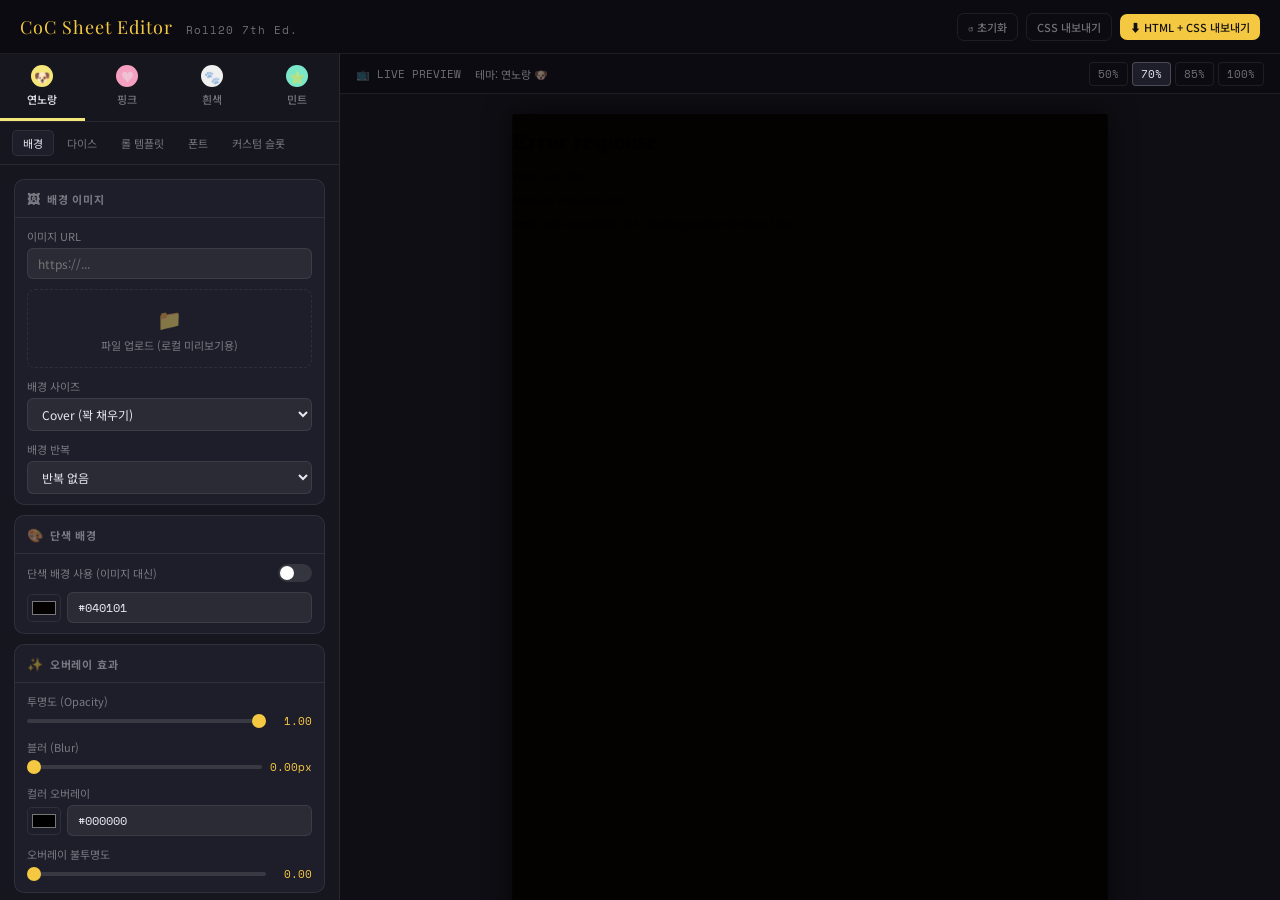
==== index.html @ 9df1db0c "Add files via upload" ====
<!DOCTYPE html>
<html lang="ko">
<head>
<meta charset="UTF-8">
<meta name="viewport" content="width=device-width, initial-scale=1.0">
<title>CoC 시트 에디터</title>
<link rel="preconnect" href="https://fonts.googleapis.com">
<link href="https://fonts.googleapis.com/css2?family=Noto+Sans+KR:wght@300;400;500;700&family=Playfair+Display:wght@700&family=Space+Mono&display=swap" rel="stylesheet">
<style>
/* ===== ROOT VARIABLES ===== */
:root {
  --bg: #0e0e14;
  --panel: #16161f;
  --panel2: #1e1e2a;
  --border: rgba(255,255,255,0.08);
  --accent: #f5c842;
  --text: #e8e8f0;
  --text-dim: rgba(232,232,240,0.45);
  --radius: 10px;

  /* Theme tab colors */
  --tab-yellow: #f5e67a;
  --tab-pink: #f5a0c0;
  --tab-white: #f0f0f0;
  --tab-mint: #7ae8c8;
}

* { box-sizing: border-box; margin: 0; padding: 0; }
html, body { height: 100%; background: var(--bg); color: var(--text); font-family: 'Noto Sans KR', sans-serif; font-size: 13px; }

/* ===== LAYOUT ===== */
.app-shell {
  display: grid;
  grid-template-rows: 54px 1fr;
  grid-template-columns: 340px 1fr;
  grid-template-areas:
    "header header"
    "sidebar preview";
  height: 100vh;
  overflow: hidden;
}

/* ===== HEADER ===== */
.app-header {
  grid-area: header;
  background: #0b0b11;
  border-bottom: 1px solid var(--border);
  display: flex;
  align-items: center;
  padding: 0 20px;
  gap: 16px;
  z-index: 100;
}
.app-header .logo {
  font-family: 'Playfair Display', serif;
  font-size: 18px;
  color: var(--accent);
  letter-spacing: 1px;
  white-space: nowrap;
}
.app-header .logo span { color: var(--text-dim); font-size: 11px; font-family: 'Space Mono', monospace; margin-left: 8px; }
.header-actions { margin-left: auto; display: flex; gap: 8px; align-items: center; }

.btn {
  display: inline-flex; align-items: center; gap: 6px;
  padding: 7px 14px; border-radius: 7px; border: none; cursor: pointer;
  font-size: 12px; font-family: 'Noto Sans KR', sans-serif; font-weight: 500;
  transition: all 0.15s;
}
.btn-ghost { background: transparent; color: var(--text-dim); border: 1px solid var(--border); }
.btn-ghost:hover { border-color: rgba(255,255,255,0.25); color: var(--text); }
.btn-accent { background: var(--accent); color: #111; }
.btn-accent:hover { background: #f0d740; }
.btn-success { background: #2ecc71; color: #111; }
.btn-success:hover { background: #27ae60; }
.btn-sm { padding: 5px 10px; font-size: 11px; }

/* ===== SIDEBAR ===== */
.sidebar {
  grid-area: sidebar;
  background: var(--panel);
  border-right: 1px solid var(--border);
  display: flex;
  flex-direction: column;
  overflow: hidden;
}

/* ===== THEME TABS ===== */
.theme-tabs {
  display: grid;
  grid-template-columns: repeat(4, 1fr);
  border-bottom: 1px solid var(--border);
  flex-shrink: 0;
}
.theme-tab {
  padding: 11px 4px;
  text-align: center;
  cursor: pointer;
  font-size: 11px;
  font-weight: 500;
  transition: all 0.2s;
  border-bottom: 3px solid transparent;
  color: var(--text-dim);
  display: flex;
  flex-direction: column;
  align-items: center;
  gap: 4px;
}
.theme-tab .tab-dot {
  width: 22px; height: 22px; border-radius: 50%;
  display: flex; align-items: center; justify-content: center;
  font-size: 13px;
  transition: transform 0.2s;
}
.theme-tab:hover .tab-dot { transform: scale(1.15); }
.theme-tab.active { color: var(--text); }
.theme-tab[data-theme="yellow"] .tab-dot { background: var(--tab-yellow); }
.theme-tab[data-theme="pink"]   .tab-dot { background: var(--tab-pink); }
.theme-tab[data-theme="white"]  .tab-dot { background: var(--tab-white); }
.theme-tab[data-theme="mint"]   .tab-dot { background: var(--tab-mint); }
.theme-tab[data-theme="yellow"].active { border-bottom-color: var(--tab-yellow); }
.theme-tab[data-theme="pink"].active   { border-bottom-color: var(--tab-pink); }
.theme-tab[data-theme="white"].active  { border-bottom-color: var(--tab-white); }
.theme-tab[data-theme="mint"].active   { border-bottom-color: var(--tab-mint); }

/* ===== SECTION TABS ===== */
.section-tabs {
  display: flex;
  gap: 2px;
  padding: 8px 12px;
  border-bottom: 1px solid var(--border);
  flex-shrink: 0;
  flex-wrap: wrap;
}
.sec-tab {
  padding: 4px 10px; border-radius: 5px; cursor: pointer;
  font-size: 11px; color: var(--text-dim); transition: all 0.15s;
  border: 1px solid transparent;
}
.sec-tab:hover { color: var(--text); background: rgba(255,255,255,0.05); }
.sec-tab.active { color: var(--text); background: var(--panel2); border-color: var(--border); }

/* ===== SIDEBAR SCROLL AREA ===== */
.sidebar-body {
  flex: 1;
  overflow-y: auto;
  padding: 14px 14px 20px;
  scrollbar-width: thin;
  scrollbar-color: rgba(255,255,255,0.1) transparent;
}
.sidebar-body::-webkit-scrollbar { width: 5px; }
.sidebar-body::-webkit-scrollbar-thumb { background: rgba(255,255,255,0.1); border-radius: 3px; }

/* ===== CONTROL PANELS ===== */
.ctrl-panel { display: none; }
.ctrl-panel.active { display: block; }

.ctrl-group {
  background: var(--panel2);
  border-radius: var(--radius);
  border: 1px solid var(--border);
  margin-bottom: 10px;
  overflow: hidden;
}
.ctrl-group-head {
  padding: 9px 12px;
  font-size: 11px;
  font-weight: 700;
  letter-spacing: 0.8px;
  color: var(--text-dim);
  text-transform: uppercase;
  border-bottom: 1px solid var(--border);
  display: flex;
  align-items: center;
  gap: 6px;
}
.ctrl-group-head .icon { font-size: 13px; }
.ctrl-group-body { padding: 10px 12px; display: flex; flex-direction: column; gap: 10px; }

/* ===== FORM CONTROLS ===== */
.form-row { display: flex; flex-direction: column; gap: 4px; }
.form-row label { font-size: 11px; color: var(--text-dim); }
.form-row-inline { display: flex; align-items: center; gap: 8px; }
.form-row-inline label { font-size: 11px; color: var(--text-dim); min-width: 80px; flex-shrink: 0; }

input[type="text"], input[type="url"], input[type="number"], select, textarea {
  width: 100%;
  background: rgba(255,255,255,0.06);
  border: 1px solid var(--border);
  border-radius: 6px;
  color: var(--text);
  padding: 6px 10px;
  font-size: 12px;
  font-family: 'Noto Sans KR', sans-serif;
  outline: none;
  transition: border-color 0.15s;
}
input[type="text"]:focus, input[type="url"]:focus,
input[type="number"]:focus, select:focus, textarea:focus {
  border-color: rgba(255,255,255,0.25);
}
select { cursor: pointer; }
select option { background: #1e1e2a; color: #fff; }
textarea { resize: vertical; min-height: 60px; line-height: 1.5; }

input[type="range"] {
  -webkit-appearance: none; appearance: none;
  width: 100%; height: 4px;
  background: rgba(255,255,255,0.12);
  border-radius: 2px; outline: none; cursor: pointer;
}
input[type="range"]::-webkit-slider-thumb {
  -webkit-appearance: none; width: 14px; height: 14px;
  border-radius: 50%; background: var(--accent); cursor: pointer;
}
.range-row { display: flex; align-items: center; gap: 8px; }
.range-row input[type="range"] { flex: 1; }
.range-val {
  font-family: 'Space Mono', monospace; font-size: 11px;
  color: var(--accent); min-width: 38px; text-align: right;
}

input[type="color"] {
  width: 34px; height: 28px;
  border-radius: 5px; border: 1px solid var(--border);
  background: transparent; cursor: pointer; padding: 2px;
}

.color-row { display: flex; align-items: center; gap: 6px; }
.color-row input[type="text"] { flex: 1; font-family: 'Space Mono', monospace; }

/* ===== TOGGLE ===== */
.toggle-row {
  display: flex; align-items: center; justify-content: space-between;
}
.toggle-row label { font-size: 11px; color: var(--text-dim); }
.toggle {
  position: relative; width: 34px; height: 18px;
  flex-shrink: 0;
}
.toggle input { opacity: 0; width: 0; height: 0; }
.toggle-slider {
  position: absolute; inset: 0; cursor: pointer;
  background: rgba(255,255,255,0.1); border-radius: 9px;
  transition: 0.2s;
}
.toggle-slider:before {
  content: ''; position: absolute;
  left: 2px; top: 2px; width: 14px; height: 14px;
  background: #fff; border-radius: 50%;
  transition: 0.2s;
}
.toggle input:checked + .toggle-slider { background: var(--accent); }
.toggle input:checked + .toggle-slider:before { transform: translateX(16px); background: #111; }

/* ===== FONT PICKER ===== */
.font-grid {
  display: grid;
  grid-template-columns: 1fr 1fr;
  gap: 6px;
}
.font-chip {
  padding: 8px 8px;
  background: rgba(255,255,255,0.04);
  border: 1px solid var(--border);
  border-radius: 6px;
  cursor: pointer;
  transition: all 0.15s;
  text-align: center;
  font-size: 12px;
}
.font-chip:hover { border-color: rgba(255,255,255,0.2); background: rgba(255,255,255,0.07); }
.font-chip.selected { border-color: var(--accent); background: rgba(245,200,66,0.08); color: var(--accent); }
.font-chip .font-preview { font-size: 14px; margin-bottom: 2px; }

/* ===== DICE SLOT ===== */
.dice-slot {
  background: rgba(255,255,255,0.04);
  border: 1px dashed var(--border);
  border-radius: 8px;
  padding: 10px;
  display: flex;
  flex-direction: column;
  gap: 6px;
}
.dice-slot-head {
  display: flex; align-items: center; justify-content: space-between;
  font-size: 11px; color: var(--text-dim);
}
.dice-slot-remove {
  background: none; border: none; color: rgba(255,80,80,0.6);
  cursor: pointer; font-size: 14px; line-height: 1;
  padding: 0; transition: color 0.15s;
}
.dice-slot-remove:hover { color: #ff5050; }

/* ===== EMOJI GRID ===== */
.emoji-grid {
  display: grid; grid-template-columns: repeat(6, 1fr); gap: 4px;
}
.emoji-btn {
  padding: 6px; font-size: 16px; text-align: center;
  background: rgba(255,255,255,0.04); border: 1px solid var(--border);
  border-radius: 6px; cursor: pointer; transition: all 0.15s;
}
.emoji-btn:hover { background: rgba(255,255,255,0.1); transform: scale(1.1); }
.emoji-btn.selected { border-color: var(--accent); background: rgba(245,200,66,0.1); }

/* ===== PREVIEW PANE ===== */
.preview-pane {
  grid-area: preview;
  display: flex;
  flex-direction: column;
  overflow: hidden;
  background: var(--bg);
}
.preview-header {
  height: 40px; flex-shrink: 0;
  background: #0b0b11;
  border-bottom: 1px solid var(--border);
  display: flex; align-items: center; padding: 0 16px; gap: 10px;
}
.preview-header .preview-label {
  font-size: 11px; color: var(--text-dim);
  font-family: 'Space Mono', monospace;
}
.preview-scale-btns { display: flex; gap: 4px; margin-left: auto; }
.scale-btn {
  padding: 3px 8px; border-radius: 4px; border: 1px solid var(--border);
  background: none; color: var(--text-dim); font-size: 11px; cursor: pointer;
  font-family: 'Space Mono', monospace; transition: all 0.15s;
}
.scale-btn:hover, .scale-btn.active { background: var(--panel2); color: var(--text); border-color: rgba(255,255,255,0.2); }

.preview-frame {
  flex: 1; overflow: auto;
  display: flex; align-items: flex-start; justify-content: center;
  padding: 20px;
  scrollbar-width: thin;
  scrollbar-color: rgba(255,255,255,0.1) transparent;
}
.preview-frame::-webkit-scrollbar { width: 6px; height: 6px; }
.preview-frame::-webkit-scrollbar-thumb { background: rgba(255,255,255,0.1); border-radius: 3px; }

#preview-iframe {
  border: none; background: #040101;
  transform-origin: top center;
  transition: transform 0.2s;
  border-radius: 4px;
  box-shadow: 0 0 40px rgba(0,0,0,0.6);
}

/* ===== EXPORT MODAL ===== */
.modal-overlay {
  position: fixed; inset: 0; background: rgba(0,0,0,0.75);
  display: flex; align-items: center; justify-content: center;
  z-index: 9999; opacity: 0; pointer-events: none;
  transition: opacity 0.2s;
}
.modal-overlay.open { opacity: 1; pointer-events: all; }
.modal {
  background: var(--panel);
  border: 1px solid var(--border);
  border-radius: 14px;
  width: 700px; max-width: 95vw;
  max-height: 85vh;
  display: flex; flex-direction: column;
  overflow: hidden;
}
.modal-head {
  padding: 16px 20px;
  border-bottom: 1px solid var(--border);
  display: flex; align-items: center; justify-content: space-between;
}
.modal-head h2 { font-size: 15px; font-weight: 600; }
.modal-close { background: none; border: none; color: var(--text-dim); font-size: 20px; cursor: pointer; line-height: 1; }
.modal-close:hover { color: var(--text); }
.modal-body { flex: 1; overflow: auto; padding: 16px 20px; display: flex; flex-direction: column; gap: 14px; }
.export-tabs { display: flex; gap: 6px; }
.export-tab {
  padding: 5px 12px; border-radius: 6px; cursor: pointer;
  font-size: 11px; border: 1px solid var(--border);
  background: none; color: var(--text-dim); transition: all 0.15s;
}
.export-tab.active { background: var(--panel2); color: var(--text); border-color: rgba(255,255,255,0.2); }
.export-code {
  background: #0a0a10;
  border: 1px solid var(--border);
  border-radius: 8px;
  padding: 12px;
  font-family: 'Space Mono', monospace;
  font-size: 11px;
  line-height: 1.6;
  color: #7ee787;
  white-space: pre-wrap;
  word-break: break-all;
  max-height: 350px;
  overflow-y: auto;
}
.modal-foot {
  padding: 12px 20px;
  border-top: 1px solid var(--border);
  display: flex; gap: 8px; justify-content: flex-end;
}

/* ===== NOTIFICATION ===== */
.notif {
  position: fixed; bottom: 20px; right: 20px;
  background: #2ecc71; color: #111;
  padding: 10px 18px; border-radius: 8px;
  font-size: 12px; font-weight: 600;
  transform: translateY(60px); opacity: 0;
  transition: all 0.25s;
  z-index: 99999;
}
.notif.show { transform: translateY(0); opacity: 1; }

/* ===== RESET PRESETS ===== */
.preset-grid { display: grid; grid-template-columns: 1fr 1fr; gap: 6px; }
.preset-btn {
  padding: 7px; border-radius: 7px; border: 1px solid var(--border);
  background: rgba(255,255,255,0.04); cursor: pointer; text-align: center;
  font-size: 11px; color: var(--text-dim); transition: all 0.15s;
  font-family: 'Noto Sans KR', sans-serif;
}
.preset-btn:hover { border-color: rgba(255,255,255,0.2); color: var(--text); background: rgba(255,255,255,0.07); }

/* ===== UPLOAD ZONE ===== */
.upload-zone {
  border: 1.5px dashed var(--border);
  border-radius: 8px;
  padding: 14px;
  text-align: center;
  cursor: pointer;
  transition: all 0.15s;
  font-size: 11px;
  color: var(--text-dim);
}
.upload-zone:hover { border-color: rgba(255,255,255,0.25); color: var(--text); background: rgba(255,255,255,0.03); }
.upload-zone input { display: none; }
.upload-zone .upload-icon { font-size: 20px; margin-bottom: 4px; display: block; }

/* ===== SEPARATOR ===== */
.sep { height: 1px; background: var(--border); margin: 2px 0; }

.tag {
  display: inline-block; padding: 2px 7px; border-radius: 4px;
  font-size: 10px; font-family: 'Space Mono', monospace;
  background: rgba(245,200,66,0.12); color: var(--accent);
  margin-left: 4px;
}

/* ===== APPLY BUTTON in group ===== */
.apply-btn {
  width: 100%; padding: 7px; border-radius: 6px;
  background: rgba(245,200,66,0.15); border: 1px solid rgba(245,200,66,0.3);
  color: var(--accent); cursor: pointer; font-size: 11px; font-weight: 600;
  transition: all 0.15s; font-family: 'Noto Sans KR', sans-serif;
}
.apply-btn:hover { background: rgba(245,200,66,0.25); }

.theme-badge {
  display: inline-block;
  width: 10px; height: 10px; border-radius: 50%;
  margin-right: 4px;
  vertical-align: middle;
}
</style>
</head>
<body>

<div class="app-shell">

  <!-- HEADER -->
  <header class="app-header">
    <div class="logo">CoC Sheet Editor <span>Roll20 7th Ed.</span></div>
    <div class="header-actions">
      <button class="btn btn-ghost btn-sm" onclick="resetAll()">↺ 초기화</button>
      <button class="btn btn-ghost btn-sm" onclick="openExport('css')">CSS 내보내기</button>
      <button class="btn btn-accent btn-sm" onclick="openExport('html')">⬇ HTML + CSS 내보내기</button>
    </div>
  </header>

  <!-- SIDEBAR -->
  <aside class="sidebar">

    <!-- THEME TABS -->
    <div class="theme-tabs">
      <div class="theme-tab active" data-theme="yellow" onclick="switchTheme('yellow')">
        <div class="tab-dot">🐶</div>
        <span>연노랑</span>
      </div>
      <div class="theme-tab" data-theme="pink" onclick="switchTheme('pink')">
        <div class="tab-dot">♥</div>
        <span>핑크</span>
      </div>
      <div class="theme-tab" data-theme="white" onclick="switchTheme('white')">
        <div class="tab-dot">🐾</div>
        <span>흰색</span>
      </div>
      <div class="theme-tab" data-theme="mint" onclick="switchTheme('mint')">
        <div class="tab-dot">⭐</div>
        <span>민트</span>
      </div>
    </div>

    <!-- SECTION TABS -->
    <div class="section-tabs">
      <div class="sec-tab active" onclick="switchSection('bg')">배경</div>
      <div class="sec-tab" onclick="switchSection('dice')">다이스</div>
      <div class="sec-tab" onclick="switchSection('template')">롤 템플릿</div>
      <div class="sec-tab" onclick="switchSection('font')">폰트</div>
      <div class="sec-tab" onclick="switchSection('slots')">커스텀 슬롯</div>
    </div>

    <!-- SIDEBAR BODY -->
    <div class="sidebar-body">

      <!-- BG PANEL -->
      <div class="ctrl-panel active" id="panel-bg">
        <div class="ctrl-group">
          <div class="ctrl-group-head"><span class="icon">🖼</span> 배경 이미지</div>
          <div class="ctrl-group-body">
            <div class="form-row">
              <label>이미지 URL</label>
              <input type="url" id="bg-url" placeholder="https://..." oninput="debounce(applyBg, 500)">
            </div>
            <div class="upload-zone" onclick="document.getElementById('bg-file').click()">
              <input type="file" id="bg-file" accept="image/*" onchange="handleBgFile(this)">
              <span class="upload-icon">📁</span>
              파일 업로드 (로컬 미리보기용)
            </div>
            <div class="form-row">
              <label>배경 사이즈</label>
              <select id="bg-size" onchange="applyBg()">
                <option value="cover">Cover (꽉 채우기)</option>
                <option value="contain">Contain (비율 유지)</option>
                <option value="100% 100%">Stretch (늘리기)</option>
                <option value="auto">Auto</option>
              </select>
            </div>
            <div class="form-row">
              <label>배경 반복</label>
              <select id="bg-repeat" onchange="applyBg()">
                <option value="no-repeat">반복 없음</option>
                <option value="repeat">반복</option>
                <option value="repeat-x">가로 반복</option>
                <option value="repeat-y">세로 반복</option>
              </select>
            </div>
          </div>
        </div>

        <div class="ctrl-group">
          <div class="ctrl-group-head"><span class="icon">🎨</span> 단색 배경</div>
          <div class="ctrl-group-body">
            <div class="toggle-row">
              <label>단색 배경 사용 (이미지 대신)</label>
              <label class="toggle"><input type="checkbox" id="use-solid-bg" onchange="applyBg()"><span class="toggle-slider"></span></label>
            </div>
            <div class="color-row">
              <input type="color" id="solid-bg-color" value="#040101" onchange="applyBg()">
              <input type="text" id="solid-bg-hex" value="#040101" placeholder="#040101" oninput="syncColorFromHex('solid-bg-color','solid-bg-hex'); applyBg();">
            </div>
          </div>
        </div>

        <div class="ctrl-group">
          <div class="ctrl-group-head"><span class="icon">✨</span> 오버레이 효과</div>
          <div class="ctrl-group-body">
            <div class="form-row">
              <label>투명도 (Opacity)</label>
              <div class="range-row">
                <input type="range" id="bg-opacity" min="0" max="1" step="0.01" value="1" oninput="updateRangeVal('bg-opacity','bg-opacity-val',''); applyBg();">
                <span class="range-val" id="bg-opacity-val">1</span>
              </div>
            </div>
            <div class="form-row">
              <label>블러 (Blur)</label>
              <div class="range-row">
                <input type="range" id="bg-blur" min="0" max="30" step="0.5" value="0" oninput="updateRangeVal('bg-blur','bg-blur-val','px'); applyBg();">
                <span class="range-val" id="bg-blur-val">0px</span>
              </div>
            </div>
            <div class="form-row">
              <label>컬러 오버레이</label>
              <div class="color-row">
                <input type="color" id="bg-overlay-color" value="#000000" onchange="applyBg()">
                <input type="text" id="bg-overlay-hex" value="#000000" oninput="syncColorFromHex('bg-overlay-color','bg-overlay-hex'); applyBg();">
              </div>
            </div>
            <div class="form-row">
              <label>오버레이 불투명도</label>
              <div class="range-row">
                <input type="range" id="overlay-opacity" min="0" max="0.9" step="0.01" value="0" oninput="updateRangeVal('overlay-opacity','overlay-opacity-val',''); applyBg();">
                <span class="range-val" id="overlay-opacity-val">0</span>
              </div>
            </div>
          </div>
        </div>

        <div class="ctrl-group">
          <div class="ctrl-group-head"><span class="icon">🏷</span> 상단 장식 바</div>
          <div class="ctrl-group-body">
            <div class="toggle-row">
              <label>상단 장식 바 표시</label>
              <label class="toggle"><input type="checkbox" id="show-acc-bar" checked onchange="applyAccBar()"><span class="toggle-slider"></span></label>
            </div>
            <div class="form-row">
              <label>장식 바 색상</label>
              <div class="color-row">
                <input type="color" id="acc-bar-color" value="#8b0000" onchange="applyAccBar()">
                <input type="text" id="acc-bar-hex" value="#8b0000" oninput="syncColorFromHex('acc-bar-color','acc-bar-hex'); applyAccBar();">
              </div>
            </div>
          </div>
        </div>

        <div class="ctrl-group">
          <div class="ctrl-group-head"><span class="icon">🖌</span> 테마 프리셋</div>
          <div class="ctrl-group-body">
            <div class="preset-grid">
              <button class="preset-btn" onclick="applyPreset('dark')">🌑 다크 (기본)</button>
              <button class="preset-btn" onclick="applyPreset('sepia')">📜 세피아</button>
              <button class="preset-btn" onclick="applyPreset('midnight')">🌊 미드나이트</button>
              <button class="preset-btn" onclick="applyPreset('forest')">🌿 포레스트</button>
              <button class="preset-btn" onclick="applyPreset('crimson')">🩸 크림슨</button>
              <button class="preset-btn" onclick="applyPreset('ivory')">🤍 아이보리</button>
            </div>
          </div>
        </div>
      </div>

      <!-- DICE PANEL -->
      <div class="ctrl-panel" id="panel-dice">
        <div class="ctrl-group">
          <div class="ctrl-group-head"><span class="icon">🎲</span> 다이스 아이콘</div>
          <div class="ctrl-group-body">
            <div class="form-row">
              <label>현재 다이스 아이콘 URL</label>
              <input type="url" id="dice-url" placeholder="https://i.imgur.com/..." oninput="debounce(applyDice,500)">
            </div>
            <div class="upload-zone" onclick="document.getElementById('dice-file').click()">
              <input type="file" id="dice-file" accept="image/*" onchange="handleDiceFile(this)">
              <span class="upload-icon">🎲</span>
              커스텀 다이스 이미지 업로드
            </div>
            <div class="sep"></div>
            <div class="form-row">
              <label>이모지로 변경</label>
              <div class="emoji-grid" id="emoji-grid"></div>
            </div>
            <div class="form-row">
              <label>직접 이모지 입력</label>
              <input type="text" id="dice-emoji-input" placeholder="🎲" maxlength="4" oninput="applyEmojiDice(this.value)">
            </div>
          </div>
        </div>

        <div class="ctrl-group">
          <div class="ctrl-group-head"><span class="icon">📐</span> 다이스 크기 · 위치</div>
          <div class="ctrl-group-body">
            <div class="form-row">
              <label>크기 (px)</label>
              <div class="range-row">
                <input type="range" id="dice-size" min="16" max="60" value="30" oninput="updateRangeVal('dice-size','dice-size-val','px'); applyDiceStyle();">
                <span class="range-val" id="dice-size-val">30px</span>
              </div>
            </div>
            <div class="form-row">
              <label>여백 (margin)</label>
              <div class="range-row">
                <input type="range" id="dice-margin" min="-10" max="20" value="0" oninput="updateRangeVal('dice-margin','dice-margin-val','px'); applyDiceStyle();">
                <span class="range-val" id="dice-margin-val">0px</span>
              </div>
            </div>
            <div class="form-row">
              <label>불투명도</label>
              <div class="range-row">
                <input type="range" id="dice-opacity" min="0.1" max="1" step="0.01" value="1" oninput="updateRangeVal('dice-opacity','dice-opacity-val',''); applyDiceStyle();">
                <span class="range-val" id="dice-opacity-val">1</span>
              </div>
            </div>
          </div>
        </div>

        <div class="ctrl-group">
          <div class="ctrl-group-head"><span class="icon">✅</span> 체크박스 스타일</div>
          <div class="ctrl-group-body">
            <div class="form-row">
              <label>체크 시 색상 (체력/이성)</label>
              <div class="color-row">
                <input type="color" id="chk-active-color" value="#ad0000" onchange="applyCheckStyle()">
                <input type="text" id="chk-active-hex" value="#ad0000" oninput="syncColorFromHex('chk-active-color','chk-active-hex'); applyCheckStyle();">
              </div>
            </div>
            <div class="form-row">
              <label>체크 시 투명도</label>
              <div class="range-row">
                <input type="range" id="chk-opacity" min="0.3" max="1" step="0.01" value="0.7" oninput="updateRangeVal('chk-opacity','chk-opacity-val',''); applyCheckStyle();">
                <span class="range-val" id="chk-opacity-val">0.7</span>
              </div>
            </div>
          </div>
        </div>
      </div>

      <!-- TEMPLATE PANEL -->
      <div class="ctrl-panel" id="panel-template">
        <div class="ctrl-group">
          <div class="ctrl-group-head"><span class="icon">📋</span> 롤 템플릿 외관</div>
          <div class="ctrl-group-body">
            <div class="form-row">
              <label>테두리 색상</label>
              <div class="color-row">
                <input type="color" id="tpl-border-color" value="#000000" onchange="applyTemplate()">
                <input type="text" id="tpl-border-hex" value="#000000" oninput="syncColorFromHex('tpl-border-color','tpl-border-hex'); applyTemplate();">
              </div>
            </div>
            <div class="form-row">
              <label>테두리 두께 (px)</label>
              <div class="range-row">
                <input type="range" id="tpl-border-width" min="0" max="6" value="1" oninput="updateRangeVal('tpl-border-width','tpl-border-width-val','px'); applyTemplate();">
                <span class="range-val" id="tpl-border-width-val">1px</span>
              </div>
            </div>
            <div class="form-row">
              <label>외부 배경색 (wrapper)</label>
              <div class="color-row">
                <input type="color" id="tpl-wrap-color" value="#adadad" onchange="applyTemplate()">
                <input type="text" id="tpl-wrap-hex" value="#adadad" oninput="syncColorFromHex('tpl-wrap-color','tpl-wrap-hex'); applyTemplate();">
              </div>
            </div>
            <div class="form-row">
              <label>내부 배경색 (content)</label>
              <div class="color-row">
                <input type="color" id="tpl-content-color" value="#000000" onchange="applyTemplate()">
                <input type="text" id="tpl-content-hex" value="#000000" oninput="syncColorFromHex('tpl-content-color','tpl-content-hex'); applyTemplate();">
              </div>
            </div>
            <div class="form-row">
              <label>결과 폰트 크기 (px)</label>
              <div class="range-row">
                <input type="range" id="tpl-result-font" min="12" max="40" value="24" oninput="updateRangeVal('tpl-result-font','tpl-result-font-val','px'); applyTemplate();">
                <span class="range-val" id="tpl-result-font-val">24px</span>
              </div>
            </div>
            <div class="form-row">
              <label>강조 색상 (skill name)</label>
              <div class="color-row">
                <input type="color" id="tpl-accent-color" value="#f55e5e" onchange="applyTemplate()">
                <input type="text" id="tpl-accent-hex" value="#f55e5e" oninput="syncColorFromHex('tpl-accent-color','tpl-accent-hex'); applyTemplate();">
              </div>
            </div>
          </div>
        </div>

        <div class="ctrl-group">
          <div class="ctrl-group-head"><span class="icon">🏆</span> 판정 결과 색상</div>
          <div class="ctrl-group-body">
            <div class="form-row-inline">
              <label>대성공</label>
              <div class="color-row" style="flex:1">
                <input type="color" id="tpl-critical" value="#68b900" onchange="applyTemplate()">
                <input type="text" id="tpl-critical-hex" value="#68b900" oninput="syncColorFromHex('tpl-critical','tpl-critical-hex'); applyTemplate();">
              </div>
            </div>
            <div class="form-row-inline">
              <label>극도 성공</label>
              <div class="color-row" style="flex:1">
                <input type="color" id="tpl-extreme" value="#3ec0b5" onchange="applyTemplate()">
                <input type="text" id="tpl-extreme-hex" value="#3ec0b5" oninput="syncColorFromHex('tpl-extreme','tpl-extreme-hex'); applyTemplate();">
              </div>
            </div>
            <div class="form-row-inline">
              <label>어려운 성공</label>
              <div class="color-row" style="flex:1">
                <input type="color" id="tpl-hard" value="#52994e" onchange="applyTemplate()">
                <input type="text" id="tpl-hard-hex" value="#52994e" oninput="syncColorFromHex('tpl-hard','tpl-hard-hex'); applyTemplate();">
              </div>
            </div>
            <div class="form-row-inline">
              <label>성공</label>
              <div class="color-row" style="flex:1">
                <input type="color" id="tpl-success" value="#156960" onchange="applyTemplate()">
                <input type="text" id="tpl-success-hex" value="#156960" oninput="syncColorFromHex('tpl-success','tpl-success-hex'); applyTemplate();">
              </div>
            </div>
            <div class="form-row-inline">
              <label>실패</label>
              <div class="color-row" style="flex:1">
                <input type="color" id="tpl-fail" value="#540000" onchange="applyTemplate()">
                <input type="text" id="tpl-fail-hex" value="#540000" oninput="syncColorFromHex('tpl-fail','tpl-fail-hex'); applyTemplate();">
              </div>
            </div>
            <div class="form-row-inline">
              <label>대실패</label>
              <div class="color-row" style="flex:1">
                <input type="color" id="tpl-fumble" value="#ff002a" onchange="applyTemplate()">
                <input type="text" id="tpl-fumble-hex" value="#ff002a" oninput="syncColorFromHex('tpl-fumble','tpl-fumble-hex'); applyTemplate();">
              </div>
            </div>
          </div>
        </div>
      </div>

      <!-- FONT PANEL -->
      <div class="ctrl-panel" id="panel-font">
        <div class="ctrl-group">
          <div class="ctrl-group-head"><span class="icon">🔤</span> 폰트 선택</div>
          <div class="ctrl-group-body">
            <div class="form-row">
              <label>직접 Google Fonts 이름 입력</label>
              <input type="text" id="font-custom" placeholder="Noto Sans KR" oninput="debounce(applyFont,600)">
            </div>
            <div class="font-grid" id="font-grid"></div>
          </div>
        </div>

        <div class="ctrl-group">
          <div class="ctrl-group-head"><span class="icon">📏</span> 타이포그래피</div>
          <div class="ctrl-group-body">
            <div class="form-row">
              <label>기본 폰트 크기 (px)</label>
              <div class="range-row">
                <input type="range" id="font-size" min="9" max="18" value="12" oninput="updateRangeVal('font-size','font-size-val','px'); applyFont();">
                <span class="range-val" id="font-size-val">12px</span>
              </div>
            </div>
            <div class="form-row">
              <label>폰트 굵기</label>
              <select id="font-weight" onchange="applyFont()">
                <option value="300">300 - Light</option>
                <option value="400" selected>400 - Normal</option>
                <option value="500">500 - Medium</option>
                <option value="600">600 - SemiBold</option>
                <option value="700">700 - Bold</option>
              </select>
            </div>
            <div class="form-row">
              <label>행간 (line-height)</label>
              <div class="range-row">
                <input type="range" id="font-lh" min="1" max="2.5" step="0.05" value="1.4" oninput="updateRangeVal('font-lh','font-lh-val',''); applyFont();">
                <span class="range-val" id="font-lh-val">1.4</span>
              </div>
            </div>
            <div class="form-row">
              <label>자간 (letter-spacing, em)</label>
              <div class="range-row">
                <input type="range" id="font-ls" min="-0.05" max="0.2" step="0.005" value="0" oninput="updateRangeVal('font-ls','font-ls-val','em'); applyFont();">
                <span class="range-val" id="font-ls-val">0em</span>
              </div>
            </div>
            <div class="form-row">
              <label>전체 텍스트 색상</label>
              <div class="color-row">
                <input type="color" id="text-color" value="#ffffff" onchange="applyFont()">
                <input type="text" id="text-color-hex" value="#ffffff" oninput="syncColorFromHex('text-color','text-color-hex'); applyFont();">
              </div>
            </div>
          </div>
        </div>

        <div class="ctrl-group">
          <div class="ctrl-group-head"><span class="icon">🔢</span> 숫자 필드 스타일</div>
          <div class="ctrl-group-body">
            <div class="form-row">
              <label>능력치 숫자 크기 (px)</label>
              <div class="range-row">
                <input type="range" id="stat-font-size" min="20" max="60" value="34" oninput="updateRangeVal('stat-font-size','stat-font-size-val','px'); applyFont();">
                <span class="range-val" id="stat-font-size-val">34px</span>
              </div>
            </div>
            <div class="form-row">
              <label>능력치 숫자 색상</label>
              <div class="color-row">
                <input type="color" id="stat-color" value="#ffffff" onchange="applyFont()">
                <input type="text" id="stat-color-hex" value="#ffffff" oninput="syncColorFromHex('stat-color','stat-color-hex'); applyFont();">
              </div>
            </div>
          </div>
        </div>
      </div>

      <!-- SLOTS PANEL -->
      <div class="ctrl-panel" id="panel-slots">
        <div class="ctrl-group">
          <div class="ctrl-group-head"><span class="icon">➕</span> 커스텀 다이스 슬롯 <span class="tag">BETA</span></div>
          <div class="ctrl-group-body">
            <p style="font-size:11px; color:var(--text-dim); line-height:1.6;">기존 시트 구조를 수정하지 않고, 커스텀 다이스 버튼을 추가합니다. 추가된 버튼은 <code style="color:var(--accent)">attr_custom_dice_N</code> 속성을 사용합니다.</p>
            <div id="dice-slots-list" style="display:flex; flex-direction:column; gap:8px; margin-top:4px;"></div>
            <button class="apply-btn" onclick="addDiceSlot()" style="margin-top:4px;">+ 슬롯 추가</button>
          </div>
        </div>

        <div class="ctrl-group">
          <div class="ctrl-group-head"><span class="icon">🎨</span> 슬롯 스타일</div>
          <div class="ctrl-group-body">
            <div class="form-row">
              <label>슬롯 배경색</label>
              <div class="color-row">
                <input type="color" id="slot-bg" value="#262626" onchange="applySlotStyle()">
                <input type="text" id="slot-bg-hex" value="#262626" oninput="syncColorFromHex('slot-bg','slot-bg-hex'); applySlotStyle();">
              </div>
            </div>
            <div class="form-row">
              <label>슬롯 텍스트 색상</label>
              <div class="color-row">
                <input type="color" id="slot-text" value="#ffffff" onchange="applySlotStyle()">
                <input type="text" id="slot-text-hex" value="#ffffff" oninput="syncColorFromHex('slot-text','slot-text-hex'); applySlotStyle();">
              </div>
            </div>
            <div class="form-row">
              <label>슬롯 크기 (px)</label>
              <div class="range-row">
                <input type="range" id="slot-size" min="20" max="50" value="30" oninput="updateRangeVal('slot-size','slot-size-val','px'); applySlotStyle();">
                <span class="range-val" id="slot-size-val">30px</span>
              </div>
            </div>
          </div>
        </div>
      </div>

    </div><!-- /sidebar-body -->
  </aside>

  <!-- PREVIEW PANE -->
  <div class="preview-pane">
    <div class="preview-header">
      <span class="preview-label">📺 LIVE PREVIEW</span>
      <span id="current-theme-badge" style="font-size:11px; color:var(--text-dim); margin-left:4px;">테마: 연노랑 🐶</span>
      <div class="preview-scale-btns">
        <button class="scale-btn" onclick="setScale(0.5)">50%</button>
        <button class="scale-btn active" onclick="setScale(0.7)">70%</button>
        <button class="scale-btn" onclick="setScale(0.85)">85%</button>
        <button class="scale-btn" onclick="setScale(1)">100%</button>
      </div>
    </div>
    <div class="preview-frame" id="preview-frame">
      <iframe id="preview-iframe" width="850" height="1400"></iframe>
    </div>
  </div>

</div>

<!-- EXPORT MODAL -->
<div class="modal-overlay" id="export-modal">
  <div class="modal">
    <div class="modal-head">
      <h2>📦 코드 내보내기</h2>
      <button class="modal-close" onclick="closeExport()">×</button>
    </div>
    <div class="modal-body">
      <div class="export-tabs">
        <button class="export-tab active" onclick="switchExportTab('html')">HTML (통합)</button>
        <button class="export-tab" onclick="switchExportTab('css')">CSS (override)</button>
        <button class="export-tab" onclick="switchExportTab('info')">사용법</button>
      </div>
      <div class="export-code" id="export-code-area">코드 생성 중...</div>
    </div>
    <div class="modal-foot">
      <button class="btn btn-ghost" onclick="closeExport()">닫기</button>
      <button class="btn btn-success" onclick="copyExport()">📋 복사하기</button>
    </div>
  </div>
</div>

<!-- NOTIFICATION -->
<div class="notif" id="notif">✔ 복사되었습니다!</div>

<script>
// =============================================
// GLOBALS
// =============================================
const ORIGINAL_HTML_URL = '/mnt/user-data/uploads/COC_Sheet.html';
const ORIGINAL_CSS_URL  = '/mnt/user-data/uploads/COC_Sheet.css';

let originalHTML = '';
let originalCSS  = '';
let currentTheme = 'yellow';
let currentSection = 'bg';
let currentExportTab = 'html';
let previewScale = 0.7;
let diceSlotCount = 0;
let emojiDiceMode = false;
let currentEmojiDice = '';

// Per-theme state
const themes = {
  yellow: { name:'연노랑', icon:'🐶', emoji:'🐶', color:'#f5e67a', settings:{} },
  pink:   { name:'핑크',   icon:'♥',  emoji:'♥',  color:'#f5a0c0', settings:{} },
  white:  { name:'흰색',  icon:'🐾', emoji:'🐾', color:'#f0f0f0', settings:{} },
  mint:   { name:'민트',  icon:'⭐', emoji:'⭐', color:'#7ae8c8', settings:{} },
};

const FONTS = [
  { name: 'Noto Sans KR', label: '노토산스' },
  { name: 'Malgun Gothic', label: '맑은 고딕' },
  { name: 'Black Han Sans', label: '검은고딕' },
  { name: 'Nanum Gothic', label: '나눔고딕' },
  { name: 'Nanum Myeongjo', label: '나눔명조' },
  { name: 'Gaegu', label: '개구' },
  { name: 'Yeon Sung', label: '연성' },
  { name: 'Hahmlet', label: '햄릿' },
  { name: 'Playfair Display', label: 'Playfair' },
  { name: 'Space Mono', label: 'Space Mono' },
];

const EMOJIS = ['🎲','🎯','⚡','🌙','💀','🔮','🗡','🛡','🐙','⚗','🔥','🌊','🩸','✨','🎭','🦇','🌀','🕯'];

const PRESETS = {
  dark:     { bgColor: '#040101', solid: true, overlayOp: 0 },
  sepia:    { bgColor: '#2a1a0a', solid: true, textColor: '#f0e6d0', overlayOp: 0 },
  midnight: { bgColor: '#040a1a', solid: true, overlayOp: 0 },
  forest:   { bgColor: '#0a1a0a', solid: true, overlayOp: 0 },
  crimson:  { bgColor: '#1a0404', solid: true, overlayOp: 0 },
  ivory:    { bgColor: '#1a1a1a', solid: true, overlayOp: 0 },
};

// =============================================
// INIT
// =============================================
async function init() {
  buildFontGrid();
  buildEmojiGrid();

  // Load original files via fetch (same origin)
  try {
    const [h, c] = await Promise.all([
      fetch('/mnt/user-data/uploads/COC_Sheet.html').then(r => r.text()),
      fetch('/mnt/user-data/uploads/COC_Sheet.css').then(r => r.text()),
    ]);
    originalHTML = h;
    originalCSS  = c;
  } catch(e) {
    // fallback: embed placeholder
    originalHTML = '<div class="charsheet"><div class="sheet-wrap"><div style="color:#fff;padding:20px;font-size:14px;">⚠ COC_Sheet.html 파일을 같은 폴더에 배치하세요.<br>현재는 CSS 편집만 미리보기 가능합니다.</div></div></div>';
    originalCSS  = '';
  }

  renderPreview();
  setScale(0.7);
}

// =============================================
// PREVIEW
// =============================================
function renderPreview() {
  const css = generateOverrideCSS();
  const customSlotsHtml = generateCustomSlotsHTML();

  // Build full HTML for iframe
  const fullDoc = `<!DOCTYPE html>
<html lang="ko">
<head>
<meta charset="UTF-8">
<meta name="viewport" content="width=device-width, initial-scale=1.0">
${getGoogleFontLink()}
<style>${originalCSS}</style>
<style>${css}</style>
<style>
body { margin: 0; background: #040101; }
.preview-custom-slots { padding: 10px 20px; }
</style>
</head>
<body>
<div class="charsheet">
${originalHTML}
${customSlotsHtml ? `<div class="preview-custom-slots">${customSlotsHtml}</div>` : ''}
</div>
</body>
</html>`;

  const iframe = document.getElementById('preview-iframe');
  iframe.srcdoc = fullDoc;
}

function setScale(s) {
  previewScale = s;
  document.getElementById('preview-iframe').style.transform = `scale(${s})`;
  document.querySelectorAll('.scale-btn').forEach(b => b.classList.remove('active'));
  const labels = {0.5:'50%', 0.7:'70%', 0.85:'85%', 1:'100%'};
  document.querySelectorAll('.scale-btn').forEach(b => {
    if(b.textContent === (labels[s]||'')) b.classList.add('active');
  });
}

// =============================================
// CSS GENERATOR
// =============================================
function generateOverrideCSS() {
  let css = '/* === CoC Sheet Editor Override CSS === */\n\n';

  // --- Background ---
  const useSolid = document.getElementById('use-solid-bg').checked;
  const bgUrl    = document.getElementById('bg-url').value.trim();
  const bgSize   = document.getElementById('bg-size').value;
  const bgRepeat = document.getElementById('bg-repeat').value;
  const bgOp     = document.getElementById('bg-opacity').value;
  const bgBlur   = document.getElementById('bg-blur').value;
  const solidColor = document.getElementById('solid-bg-color').value;
  const overlayColor = document.getElementById('bg-overlay-color').value;
  const overlayOp  = parseFloat(document.getElementById('overlay-opacity').value);

  if (useSolid) {
    css += `.charsheet .sheet-wrap .sheet-wrap-acc-ty2 { background: ${solidColor} !important; }\n`;
    css += `.charsheet .sheet-wrap .sheet-wrap-acc-ty2:before { background: none !important; }\n`;
    css += `.charsheet .sheet-wrap .sheet-wrap-acc-ty2:after { background: none !important; }\n`;
  } else if (bgUrl) {
    css += `.charsheet .sheet-wrap .sheet-wrap-acc-ty2 { background: url('${bgUrl}') ${bgRepeat} center/cover !important; opacity: ${bgOp}; }\n`;
    if (bgBlur > 0) {
      css += `.charsheet .sheet-wrap .sheet-wrap-acc-ty2 { filter: blur(${bgBlur}px); }\n`;
    }
    css += `.charsheet .sheet-wrap .sheet-wrap-acc-ty2:before { background: none !important; }\n`;
    css += `.charsheet .sheet-wrap .sheet-wrap-acc-ty2:after { background: none !important; }\n`;
  }

  if (overlayOp > 0) {
    const oc = hexToRgb(overlayColor);
    css += `.charsheet .sheet-wrap .sheet-wrap-acc-ty2:after { background: rgba(${oc},${overlayOp}) !important; z-index:1; }\n`;
  }

  // Acc bar
  const showBar = document.getElementById('show-acc-bar').checked;
  const barColor = document.getElementById('acc-bar-color').value;
  if (!showBar) {
    css += `.charsheet .sheet-wrap .sheet-wrap-acc-ty1 { display: none !important; }\n`;
  } else {
    css += `.charsheet .sheet-wrap .sheet-wrap-acc-ty1 { background: ${barColor}; }\n`;
  }

  // --- Dice ---
  const diceUrl     = document.getElementById('dice-url').value.trim();
  const diceSize    = document.getElementById('dice-size').value;
  const diceMargin  = document.getElementById('dice-margin').value;
  const diceOpacity = document.getElementById('dice-opacity').value;

  if (emojiDiceMode && currentEmojiDice) {
    css += `.charsheet .sheet-wrap .sheet-dice { background-image: none !important; font-size: ${diceSize}px; line-height: ${diceSize}px; width: ${diceSize}px; height: ${diceSize}px; }\n`;
    css += `.charsheet .sheet-wrap .sheet-dice:before { display: block !important; content: '${currentEmojiDice}' !important; font-size: ${Math.round(diceSize*0.7)}px; line-height: ${diceSize}px; text-align: center; }\n`;
  } else if (diceUrl) {
    css += `.charsheet .sheet-wrap .sheet-dice { background-image: url('${diceUrl}') !important; width: ${diceSize}px !important; height: ${diceSize}px !important; opacity: ${diceOpacity}; margin: ${diceMargin}px !important; }\n`;
  } else {
    css += `.charsheet .sheet-wrap .sheet-dice { width: ${diceSize}px !important; height: ${diceSize}px !important; opacity: ${diceOpacity}; margin: ${diceMargin}px !important; }\n`;
  }

  // Checkbox
  const chkColor = document.getElementById('chk-active-color').value;
  const chkOp    = document.getElementById('chk-opacity').value;
  const chkRgb   = hexToRgb(chkColor);
  css += `.charsheet .sheet-ins .sheet-checkbox > div input[type="checkbox"]:checked + span { background: rgba(${chkRgb},${chkOp}) !important; }\n`;

  // --- Roll Template ---
  const tplBorder  = document.getElementById('tpl-border-color').value;
  const tplBW      = document.getElementById('tpl-border-width').value;
  const tplWrap    = document.getElementById('tpl-wrap-color').value;
  const tplContent = document.getElementById('tpl-content-color').value;
  const tplFont    = document.getElementById('tpl-result-font').value;
  const tplAccent  = document.getElementById('tpl-accent-color').value;
  const tplCrit    = document.getElementById('tpl-critical').value;
  const tplEx      = document.getElementById('tpl-extreme').value;
  const tplHard    = document.getElementById('tpl-hard').value;
  const tplSucc    = document.getElementById('tpl-success').value;
  const tplFail    = document.getElementById('tpl-fail').value;
  const tplFumble  = document.getElementById('tpl-fumble').value;

  css += `.sheet-rolltemplate-coc .sheet-coc-wrap { border: ${tplBW}px solid ${tplBorder} !important; background: ${tplWrap} !important; }\n`;
  css += `.sheet-rolltemplate-coc .sheet-coc-content { background-color: ${tplContent} !important; }\n`;
  css += `.sheet-rolltemplate-coc .sheet-dice-result { font-size: ${tplFont}px !important; }\n`;
  css += `.sheet-rolltemplate-coc .sheet-tit > strong { color: ${tplAccent} !important; }\n`;
  css += `.sheet-rolltemplate-coc .sheet-result .sheet-critical { background: linear-gradient(97deg, ${tplCrit} 0%, ${tplCrit} 80%, transparent 100%) !important; }\n`;
  css += `.sheet-rolltemplate-coc .sheet-result .sheet-extreme-success { background: linear-gradient(97deg, ${tplEx} 0%, ${tplEx} 80%, transparent 100%) !important; }\n`;
  css += `.sheet-rolltemplate-coc .sheet-result .sheet-hard-success { background: linear-gradient(97deg, ${tplHard} 0%, ${tplHard} 80%, transparent 100%) !important; }\n`;
  css += `.sheet-rolltemplate-coc .sheet-result .sheet-success { background: linear-gradient(97deg, ${tplSucc} 0%, ${tplSucc} 80%, transparent 100%) !important; }\n`;
  css += `.sheet-rolltemplate-coc .sheet-result .sheet-fale { background: linear-gradient(97deg, ${tplFail} 0%, ${tplFail} 80%, transparent 100%) !important; }\n`;
  css += `.sheet-rolltemplate-coc .sheet-result .sheet-fumble { background: linear-gradient(97deg, ${tplFumble} 0%, ${tplFumble} 80%, transparent 100%) !important; }\n`;

  // --- Font ---
  const fontName  = document.getElementById('font-custom').value.trim() || 'Malgun Gothic';
  const fontSize  = document.getElementById('font-size').value;
  const fontWeight= document.getElementById('font-weight').value;
  const fontLH    = document.getElementById('font-lh').value;
  const fontLS    = document.getElementById('font-ls').value;
  const textColor = document.getElementById('text-color').value;
  const statSize  = document.getElementById('stat-font-size').value;
  const statColor = document.getElementById('stat-color').value;

  css += `.charsheet .sheet-wrap * { font-family: '${fontName}', 'Malgun Gothic', sans-serif !important; color: ${textColor}; line-height: ${fontLH}; letter-spacing: ${fontLS}em; }\n`;
  css += `.charsheet .sheet-wrap { font-size: ${fontSize}px; }\n`;
  css += `.charsheet .sheet-specs-box .sheet-item input[type="number"] { font-size: ${statSize}px !important; color: ${statColor} !important; }\n`;
  if (fontWeight !== '400') {
    css += `.charsheet .sheet-wrap { font-weight: ${fontWeight}; }\n`;
  }

  // --- Custom Slot style ---
  const slotBg   = document.getElementById('slot-bg').value;
  const slotText = document.getElementById('slot-text').value;
  const slotSize = document.getElementById('slot-size').value;
  css += `.coc-custom-slot { background: ${slotBg} !important; color: ${slotText} !important; height: ${slotSize}px !important; line-height: ${slotSize}px !important; }\n`;

  return css;
}

function getGoogleFontLink() {
  const fonts = ['Noto+Sans+KR', 'Black+Han+Sans', 'Nanum+Gothic', 'Nanum+Myeongjo', 'Gaegu', 'Yeon+Sung', 'Hahmlet', 'Playfair+Display', 'Space+Mono'];
  return `<link href="https://fonts.googleapis.com/css2?family=${fonts.join('&family=')}&display=swap" rel="stylesheet">`;
}

// =============================================
// APPLY FUNCTIONS (trigger preview refresh)
// =============================================
function applyBg()       { renderPreview(); }
function applyAccBar()   { renderPreview(); }
function applyDice()     { renderPreview(); }
function applyDiceStyle(){ renderPreview(); }
function applyCheckStyle(){ renderPreview(); }
function applyTemplate() { renderPreview(); }
function applyFont()     { renderPreview(); }
function applySlotStyle(){ renderPreview(); }

// =============================================
// THEME SWITCHING
// =============================================
function switchTheme(t) {
  saveThemeSettings();
  currentTheme = t;
  document.querySelectorAll('.theme-tab').forEach(el => el.classList.remove('active'));
  document.querySelector(`.theme-tab[data-theme="${t}"]`).classList.add('active');
  loadThemeSettings();
  updateThemeBadge();
}

const THEME_DEFAULTS = {
  yellow: { 'solid-bg-color':'#1a1500', 'text-color':'#fff8d0', 'tpl-accent-color':'#f5c800', 'acc-bar-color':'#b89000' },
  pink:   { 'solid-bg-color':'#1a0510', 'text-color':'#ffe8f0', 'tpl-accent-color':'#f080a0', 'acc-bar-color':'#a04060' },
  white:  { 'solid-bg-color':'#111111', 'text-color':'#f5f5f5', 'tpl-accent-color':'#c0c0c0', 'acc-bar-color':'#808080' },
  mint:   { 'solid-bg-color':'#051510', 'text-color':'#d0fff5', 'tpl-accent-color':'#50d0a0', 'acc-bar-color':'#208060' },
};

function saveThemeSettings() {
  const ids = ['bg-url','bg-size','bg-repeat','bg-opacity','bg-blur','solid-bg-color','solid-bg-hex',
    'bg-overlay-color','overlay-opacity','use-solid-bg','show-acc-bar','acc-bar-color',
    'dice-url','dice-size','dice-margin','dice-opacity','chk-active-color','chk-opacity',
    'tpl-border-color','tpl-border-width','tpl-wrap-color','tpl-content-color','tpl-result-font',
    'tpl-accent-color','tpl-critical','tpl-extreme','tpl-hard','tpl-success','tpl-fail','tpl-fumble',
    'font-custom','font-size','font-weight','font-lh','font-ls','text-color','stat-font-size','stat-color',
    'slot-bg','slot-text','slot-size'];
  const s = {};
  ids.forEach(id => {
    const el = document.getElementById(id);
    if(!el) return;
    s[id] = el.type === 'checkbox' ? el.checked : el.value;
  });
  themes[currentTheme].settings = s;
}

function loadThemeSettings() {
  const defaults = THEME_DEFAULTS[currentTheme] || {};
  const s = themes[currentTheme].settings;
  const ids = ['bg-url','bg-size','bg-repeat','bg-opacity','bg-blur','solid-bg-color','solid-bg-hex',
    'bg-overlay-color','overlay-opacity','use-solid-bg','show-acc-bar','acc-bar-color',
    'dice-url','dice-size','dice-margin','dice-opacity','chk-active-color','chk-opacity',
    'tpl-border-color','tpl-border-width','tpl-wrap-color','tpl-content-color','tpl-result-font',
    'tpl-accent-color','tpl-critical','tpl-extreme','tpl-hard','tpl-success','tpl-fail','tpl-fumble',
    'font-custom','font-size','font-weight','font-lh','font-ls','text-color','stat-font-size','stat-color',
    'slot-bg','slot-text','slot-size'];
  
  ids.forEach(id => {
    const el = document.getElementById(id);
    if(!el) return;
    const val = (s && s[id] !== undefined) ? s[id] : (defaults[id] !== undefined ? defaults[id] : null);
    if(val === null) return;
    if(el.type === 'checkbox') el.checked = val;
    else el.value = val;
  });

  // Sync all range vals
  [['bg-opacity','bg-opacity-val',''],['bg-blur','bg-blur-val','px'],
   ['overlay-opacity','overlay-opacity-val',''],['dice-size','dice-size-val','px'],
   ['dice-margin','dice-margin-val','px'],['dice-opacity','dice-opacity-val',''],
   ['chk-opacity','chk-opacity-val',''],['tpl-border-width','tpl-border-width-val','px'],
   ['tpl-result-font','tpl-result-font-val','px'],['font-size','font-size-val','px'],
   ['font-lh','font-lh-val',''],['font-ls','font-ls-val','em'],
   ['stat-font-size','stat-font-size-val','px'],['slot-size','slot-size-val','px']
  ].forEach(([rid,vid,u]) => {
    const rel = document.getElementById(rid);
    if(rel) updateRangeVal(rid,vid,u);
  });

  renderPreview();
}

function updateThemeBadge() {
  const t = themes[currentTheme];
  document.getElementById('current-theme-badge').textContent = `테마: ${t.name} ${t.emoji}`;
}

// =============================================
// SECTION SWITCHING
// =============================================
function switchSection(s) {
  currentSection = s;
  document.querySelectorAll('.sec-tab').forEach(el => el.classList.remove('active'));
  document.querySelectorAll('.ctrl-panel').forEach(el => el.classList.remove('active'));
  event.target.classList.add('active');
  document.getElementById(`panel-${s}`).classList.add('active');
}

// =============================================
// FONT & EMOJI GRIDS
// =============================================
function buildFontGrid() {
  const grid = document.getElementById('font-grid');
  grid.innerHTML = FONTS.map(f => `
    <div class="font-chip" onclick="selectFont('${f.name}', this)" style="font-family:'${f.name}',sans-serif;">
      <div class="font-preview">가Aa</div>
      <div>${f.label}</div>
    </div>`).join('');
}

function selectFont(name, el) {
  document.getElementById('font-custom').value = name;
  document.querySelectorAll('.font-chip').forEach(c => c.classList.remove('selected'));
  el.classList.add('selected');
  applyFont();
}

function buildEmojiGrid() {
  const grid = document.getElementById('emoji-grid');
  grid.innerHTML = EMOJIS.map(e => `
    <div class="emoji-btn" onclick="selectEmoji('${e}', this)">${e}</div>`).join('');
}

function selectEmoji(e, el) {
  document.querySelectorAll('.emoji-btn').forEach(b => b.classList.remove('selected'));
  el.classList.add('selected');
  applyEmojiDice(e);
}

function applyEmojiDice(e) {
  if(!e) { emojiDiceMode = false; currentEmojiDice = ''; renderPreview(); return; }
  emojiDiceMode = true;
  currentEmojiDice = e;
  document.getElementById('dice-emoji-input').value = e;
  renderPreview();
}

// =============================================
// BACKGROUND FILE UPLOAD
// =============================================
function handleBgFile(input) {
  const file = input.files[0];
  if(!file) return;
  const reader = new FileReader();
  reader.onload = e => {
    document.getElementById('bg-url').value = e.target.result;
    document.getElementById('use-solid-bg').checked = false;
    applyBg();
  };
  reader.readAsDataURL(file);
}

function handleDiceFile(input) {
  const file = input.files[0];
  if(!file) return;
  const reader = new FileReader();
  reader.onload = e => {
    document.getElementById('dice-url').value = e.target.result;
    emojiDiceMode = false;
    applyDice();
  };
  reader.readAsDataURL(file);
}

// =============================================
// DICE SLOTS
// =============================================
function addDiceSlot() {
  diceSlotCount++;
  const n = diceSlotCount;
  const list = document.getElementById('dice-slots-list');
  const slot = document.createElement('div');
  slot.className = 'dice-slot';
  slot.id = `dice-slot-${n}`;
  slot.innerHTML = `
    <div class="dice-slot-head">
      <span>커스텀 슬롯 #${n} <span class="tag">attr_custom_dice_${n}</span></span>
      <button class="dice-slot-remove" onclick="removeDiceSlot(${n})">×</button>
    </div>
    <div class="form-row">
      <label>슬롯 이름</label>
      <input type="text" id="slot-name-${n}" placeholder="예: 특수 기믹" oninput="renderPreview()">
    </div>
    <div class="form-row">
      <label>주사위 수식</label>
      <input type="text" id="slot-formula-${n}" placeholder="예: 1d100" oninput="renderPreview()">
    </div>
    <div class="form-row">
      <label>이모지 아이콘</label>
      <input type="text" id="slot-icon-${n}" placeholder="🎲" maxlength="4" oninput="renderPreview()">
    </div>
  `;
  list.appendChild(slot);
  renderPreview();
}

function removeDiceSlot(n) {
  const el = document.getElementById(`dice-slot-${n}`);
  if(el) el.remove();
  renderPreview();
}

function generateCustomSlotsHTML() {
  let html = '';
  for(let n = 1; n <= diceSlotCount; n++) {
    const nameEl    = document.getElementById(`slot-name-${n}`);
    const formulaEl = document.getElementById(`slot-formula-${n}`);
    const iconEl    = document.getElementById(`slot-icon-${n}`);
    if(!nameEl) continue;
    const name    = nameEl.value || `커스텀 ${n}`;
    const formula = formulaEl.value || '1d100';
    const icon    = iconEl.value || '🎲';
    html += `
<div class="coc-custom-slot" style="display:inline-flex;align-items:center;gap:6px;padding:0 12px;border-radius:9em;margin:4px;cursor:pointer;background:#262626;color:#fff;">
  <span>${icon}</span>
  <strong style="font-size:12px;">${name}</strong>
  <span style="opacity:0.5;font-size:11px;">${formula}</span>
  <input type="hidden" name="attr_custom_dice_${n}" value="${formula}">
</div>`;
  }
  return html ? `<div style="padding:10px 0;">${html}</div>` : '';
}

// =============================================
// PRESETS
// =============================================
function applyPreset(name) {
  const p = PRESETS[name];
  if(!p) return;
  if(p.solid !== undefined) {
    document.getElementById('use-solid-bg').checked = p.solid;
  }
  if(p.bgColor) {
    document.getElementById('solid-bg-color').value = p.bgColor;
    document.getElementById('solid-bg-hex').value   = p.bgColor;
  }
  if(p.overlayOp !== undefined) {
    document.getElementById('overlay-opacity').value = p.overlayOp;
    updateRangeVal('overlay-opacity','overlay-opacity-val','');
  }
  if(p.textColor) {
    document.getElementById('text-color').value    = p.textColor;
    document.getElementById('text-color-hex').value = p.textColor;
  }
  renderPreview();
}

// =============================================
// EXPORT
// =============================================
function openExport(tab) {
  document.getElementById('export-modal').classList.add('open');
  switchExportTab(tab || 'html');
}

function closeExport() {
  document.getElementById('export-modal').classList.remove('open');
}

function switchExportTab(tab) {
  currentExportTab = tab;
  document.querySelectorAll('.export-tab').forEach(el => el.classList.remove('active'));
  document.querySelectorAll('.export-tab').forEach(el => {
    if(el.textContent.toLowerCase().includes(tab.substring(0,3))) el.classList.add('active');
  });
  const area = document.getElementById('export-code-area');

  if(tab === 'css') {
    area.textContent = generateOverrideCSS();
  } else if(tab === 'html') {
    const css = generateOverrideCSS();
    const customSlots = generateCustomSlotsHTML();
    const fullDoc = `<!-- CoC Sheet Editor로 생성된 HTML -->
<!-- 아래 style 태그를 COC_Sheet.css에 추가하거나 Roll20 시트 CSS란에 붙여넣으세요 -->
${getGoogleFontLink()}
<style>
${css}
</style>

<!-- 원본 COC_Sheet.html 내용 (구조 보존) -->
${originalHTML}
${customSlots ? '\n<!-- 커스텀 슬롯 -->\n' + customSlots : ''}`;
    area.textContent = fullDoc;
  } else {
    area.textContent = `=== Roll20 CoC Sheet Editor 사용법 ===

1. CSS 내보내기:
   "CSS 내보내기" 탭에서 생성된 CSS를 복사합니다.
   → Roll20 시트 에디터의 CSS 탭에 붙여넣기
   → 기존 COC_Sheet.css 파일 뒤에 추가

2. HTML 통합 내보내기:
   "HTML (통합)" 탭에서 전체 코드를 복사합니다.
   → Roll20의 HTML 탭에 붙여넣기
   → <style> 태그는 CSS 탭으로 이동

3. 커스텀 슬롯:
   "커스텀 슬롯" 탭에서 추가한 슬롯은
   attr_custom_dice_N 속성을 사용합니다.
   Roll20 시트 워커나 API로 연동 가능합니다.

4. 테마별 설정:
   상단 탭(연노랑/핑크/흰색/민트)마다 
   독립적인 설정이 저장됩니다.
   내보낼 때는 현재 선택된 테마가 출력됩니다.

원본 작성: @tateck_trpg / Request by. @CF_ORPG
에디터 제작: CoC Sheet Editor v1.0`;
  }
}

function copyExport() {
  const text = document.getElementById('export-code-area').textContent;
  navigator.clipboard.writeText(text).then(() => showNotif('✔ 복사되었습니다!'));
}

// =============================================
// UTILS
// =============================================
function updateRangeVal(rangeId, valId, unit) {
  const el  = document.getElementById(rangeId);
  const vel = document.getElementById(valId);
  if(el && vel) vel.textContent = parseFloat(el.value).toFixed(el.step && el.step.includes('.') ? 2 : 0) + unit;
}

function syncColorFromHex(colorId, hexId) {
  const hex = document.getElementById(hexId).value.trim();
  if(/^#[0-9a-fA-F]{6}$/.test(hex)) {
    document.getElementById(colorId).value = hex;
  }
}

function hexToRgb(hex) {
  const r = parseInt(hex.slice(1,3),16);
  const g = parseInt(hex.slice(3,5),16);
  const b = parseInt(hex.slice(5,7),16);
  return `${r},${g},${b}`;
}

let debounceTimers = {};
function debounce(fn, delay) {
  const k = fn.name || 'fn';
  clearTimeout(debounceTimers[k]);
  debounceTimers[k] = setTimeout(fn, delay);
}

function showNotif(msg) {
  const n = document.getElementById('notif');
  n.textContent = msg;
  n.classList.add('show');
  setTimeout(() => n.classList.remove('show'), 2200);
}

function resetAll() {
  if(!confirm('현재 테마 설정을 초기화할까요?')) return;
  themes[currentTheme].settings = {};
  location.reload();
}

// =============================================
// SYNC color inputs (color picker ↔ hex text)
// =============================================
function setupColorSync(colorId, hexId) {
  const colorEl = document.getElementById(colorId);
  const hexEl   = document.getElementById(hexId);
  if(!colorEl || !hexEl) return;
  colorEl.addEventListener('input', () => { hexEl.value = colorEl.value; });
}

const colorPairs = [
  ['solid-bg-color','solid-bg-hex'],['bg-overlay-color','bg-overlay-hex'],
  ['acc-bar-color','acc-bar-hex'],['chk-active-color','chk-active-hex'],
  ['tpl-border-color','tpl-border-hex'],['tpl-wrap-color','tpl-wrap-hex'],
  ['tpl-content-color','tpl-content-hex'],['tpl-accent-color','tpl-accent-hex'],
  ['tpl-critical','tpl-critical-hex'],['tpl-extreme','tpl-extreme-hex'],
  ['tpl-hard','tpl-hard-hex'],['tpl-success','tpl-success-hex'],
  ['tpl-fail','tpl-fail-hex'],['tpl-fumble','tpl-fumble-hex'],
  ['text-color','text-color-hex'],['stat-color','stat-color-hex'],
  ['slot-bg','slot-bg-hex'],['slot-text','slot-text-hex'],
];

// =============================================
// STARTUP
// =============================================
window.addEventListener('DOMContentLoaded', () => {
  colorPairs.forEach(([c,h]) => setupColorSync(c,h));
  // Initialize all range displays
  [['bg-opacity','bg-opacity-val',''],['bg-blur','bg-blur-val','px'],
   ['overlay-opacity','overlay-opacity-val',''],['dice-size','dice-size-val','px'],
   ['dice-margin','dice-margin-val','px'],['dice-opacity','dice-opacity-val',''],
   ['chk-opacity','chk-opacity-val',''],['tpl-border-width','tpl-border-width-val','px'],
   ['tpl-result-font','tpl-result-font-val','px'],['font-size','font-size-val','px'],
   ['font-lh','font-lh-val',''],['font-ls','font-ls-val','em'],
   ['stat-font-size','stat-font-size-val','px'],['slot-size','slot-size-val','px']
  ].forEach(([r,v,u]) => updateRangeVal(r,v,u));

  updateThemeBadge();
  init();
});
</script>
</body>
</html>
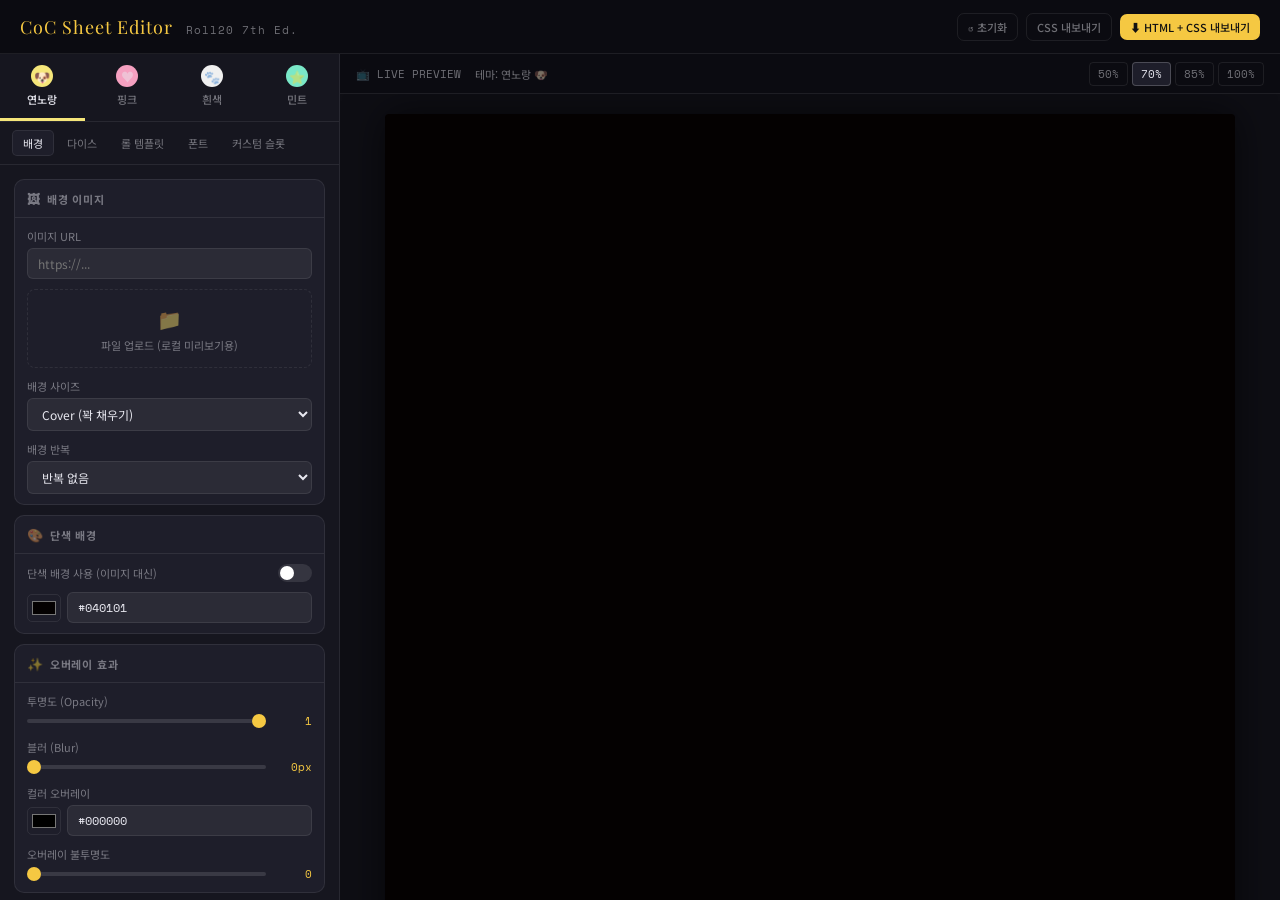
==== commit ebe1dc9a: "Update index.html" ====
--- a/index.html
+++ b/index.html
@@ -972,8 +972,10 @@
 // =============================================
 // GLOBALS
 // =============================================
-const ORIGINAL_HTML_URL = '/mnt/user-data/uploads/COC_Sheet.html';
-const ORIGINAL_CSS_URL  = '/mnt/user-data/uploads/COC_Sheet.css';
+```javascript
+     const ORIGINAL_HTML_URL = 'COC_Sheet.html';
+     const ORIGINAL_CSS_URL  = 'COC_Sheet.css';
+     ```
 
 let originalHTML = '';
 let originalCSS  = '';
